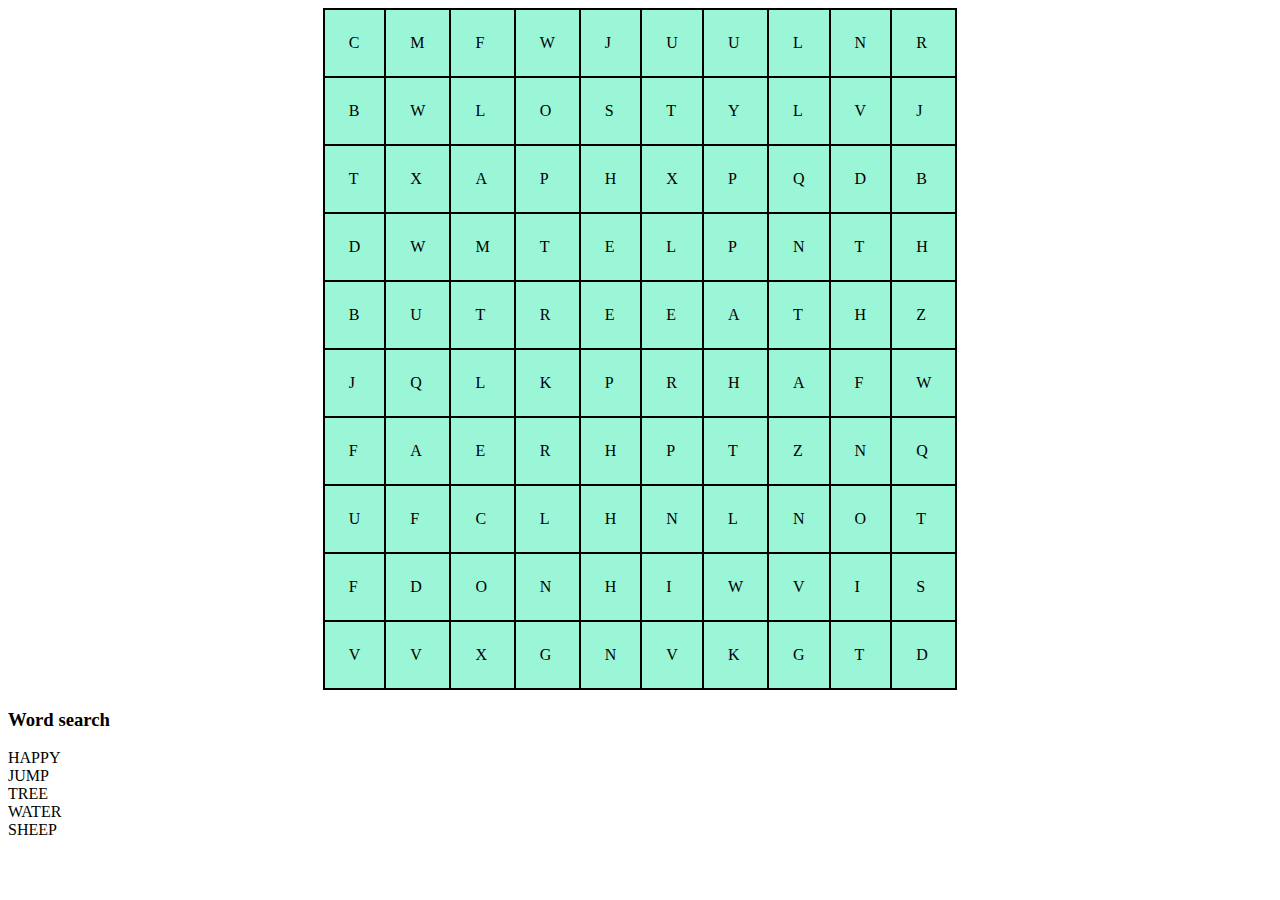
==== index.html @ 6df51038 "combined everythign" ====
<!DOCTYPE html>
<html lang="en">
<head>
    <meta charset="UTF-8">
    <meta name="viewport" content="width=device-width, initial-scale=1.0">
    <title>Document</title>
    <link rel="stylesheet" href="css/lenta.css">
</head>
<body>
    <div class="lentele">
        <div id="lentele">TEST</div>
        <h3>Word search</h3>
        <div class="given_words">
             <div class="given_word">
                 efefefe
             </div>
             <div class="given_word">
                 fefefefef
             </div>
             <div class="given_word">
                 fefefefef
             </div>
             <div class="given_word">
                 fefefefef
             </div>
             <div class="given_word">
                 efefefefe
             </div>
        </div>
     </div>
</body>
<script  type="module" src="app/start.js"></script>
</html>
---- css/lenta.css ----
.lenta{
    background-color: rgb(216, 187, 243);
    border: 2px solid black;
    width: fit-content;
    text-align: center;
    display: flex;
    flex-direction: column;
    margin: 0 auto;
    padding: 2em;
}
table{
    border-collapse: collapse;
    display: flex;
    justify-content: center;
}
.buttons{
    display: flex;
    flex-direction: column;
    width: fit-content;
}
tr{
    border: 2px solid black;
}
td{
    padding: 1.5em;
    background-color: rgb(155, 246, 216);
    border: 2px solid black;
}
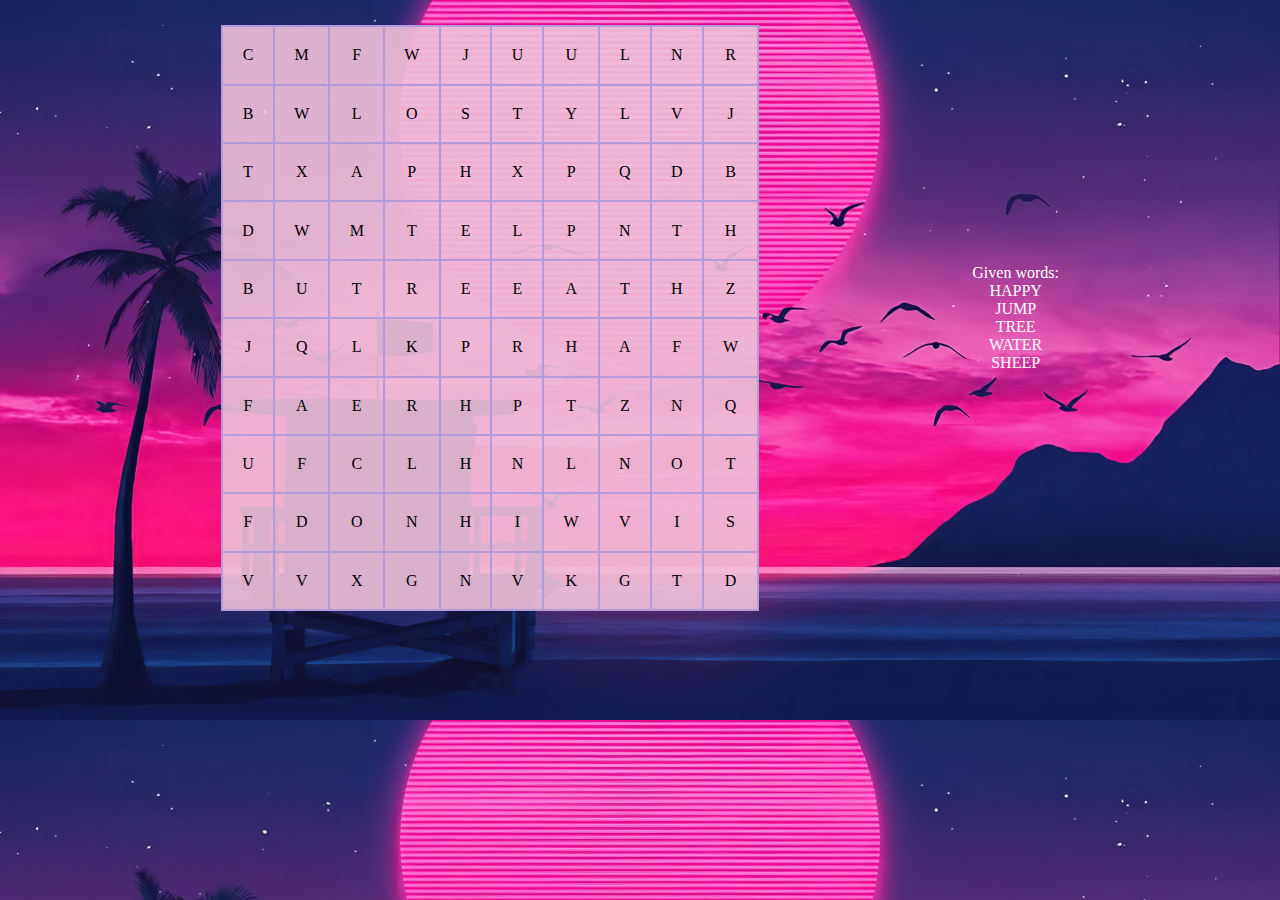
==== commit 7e20f0e2: "added style and  generated_words function" ====
--- a/index.html
+++ b/index.html
@@ -9,24 +9,6 @@
 <body>
     <div class="lentele">
         <div id="lentele">TEST</div>
-        <h3>Word search</h3>
-        <div class="given_words">
-             <div class="given_word">
-                 efefefe
-             </div>
-             <div class="given_word">
-                 fefefefef
-             </div>
-             <div class="given_word">
-                 fefefefef
-             </div>
-             <div class="given_word">
-                 fefefefef
-             </div>
-             <div class="given_word">
-                 efefefefe
-             </div>
-        </div>
      </div>
 </body>
 <script  type="module" src="app/start.js"></script>
--- a/css/lenta.css
+++ b/css/lenta.css
@@ -1,17 +1,7 @@
-.lenta{
-    background-color: rgb(216, 187, 243);
-    border: 2px solid black;
-    width: fit-content;
-    text-align: center;
-    display: flex;
-    flex-direction: column;
-    margin: 0 auto;
-    padding: 2em;
-}
+
 table{
     border-collapse: collapse;
-    display: flex;
-    justify-content: center;
+    
 }
 .buttons{
     display: flex;
@@ -22,7 +12,21 @@
     border: 2px solid black;
 }
 td{
-    padding: 1.5em;
-    background-color: rgb(155, 246, 216);
-    border: 2px solid black;
+    padding: 1.2em;
+    background-color: rgba(238, 193, 216, 0.9);
+    border: 2px solid rgb(177, 156, 217);
+}
+.lentele{
+    margin-top: 2%;
+    display: flex;
+    text-align: center;
+    justify-content: space-evenly;
+    align-items: center;
+}
+body{
+    background-image: url(../IMG/background.jpg);
+    background-size: cover;
+}
+.given_words{
+    color: white;
 }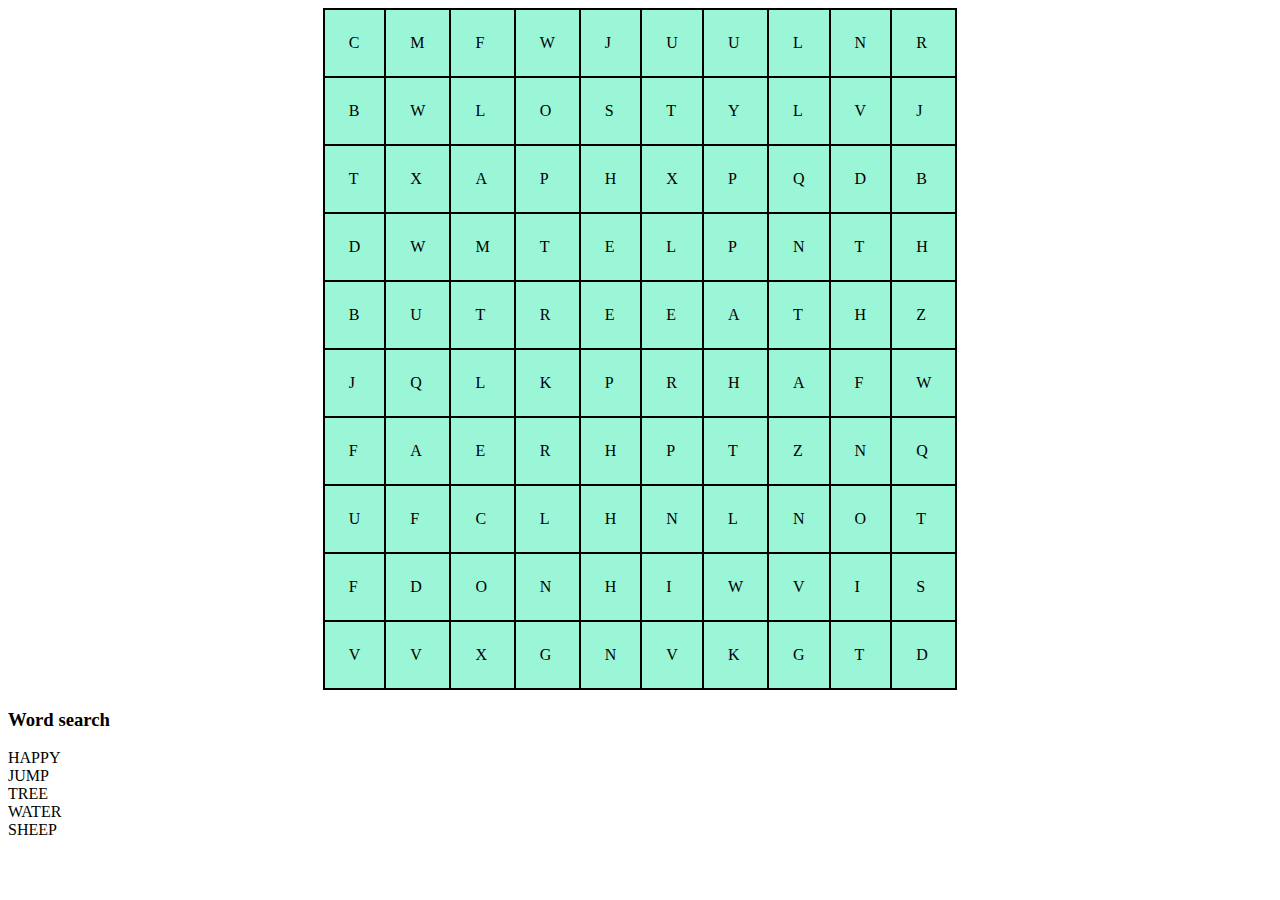
==== commit a1b656ba: "Merge remote-tracking branch 'origin/word_reader' into EmilijaP" ====
--- a/index.html
+++ b/index.html
@@ -9,6 +9,24 @@
 <body>
     <div class="lentele">
         <div id="lentele">TEST</div>
+        <h3>Word search</h3>
+        <div class="given_words">
+             <div class="given_word">
+                 efefefe
+             </div>
+             <div class="given_word">
+                 fefefefef
+             </div>
+             <div class="given_word">
+                 fefefefef
+             </div>
+             <div class="given_word">
+                 fefefefef
+             </div>
+             <div class="given_word">
+                 efefefefe
+             </div>
+        </div>
      </div>
 </body>
 <script  type="module" src="app/start.js"></script>
--- a/css/lenta.css
+++ b/css/lenta.css
@@ -1,7 +1,17 @@
-
+.lenta{
+    background-color: rgb(216, 187, 243);
+    border: 2px solid black;
+    width: fit-content;
+    text-align: center;
+    display: flex;
+    flex-direction: column;
+    margin: 0 auto;
+    padding: 2em;
+}
 table{
     border-collapse: collapse;
-    
+    display: flex;
+    justify-content: center;
 }
 .buttons{
     display: flex;
@@ -12,21 +22,14 @@
     border: 2px solid black;
 }
 td{
-    padding: 1.2em;
-    background-color: rgba(238, 193, 216, 0.9);
-    border: 2px solid rgb(177, 156, 217);
+    padding: 1.5em;
+    background-color: rgb(155, 246, 216);
+    border: 2px solid black;
 }
-.lentele{
-    margin-top: 2%;
-    display: flex;
-    text-align: center;
-    justify-content: space-evenly;
-    align-items: center;
+
+.wrong{
+    background-color: red;
 }
-body{
-    background-image: url(../IMG/background.jpg);
-    background-size: cover;
-}
-.given_words{
-    color: white;
+.correct{
+    background-color: green;
 }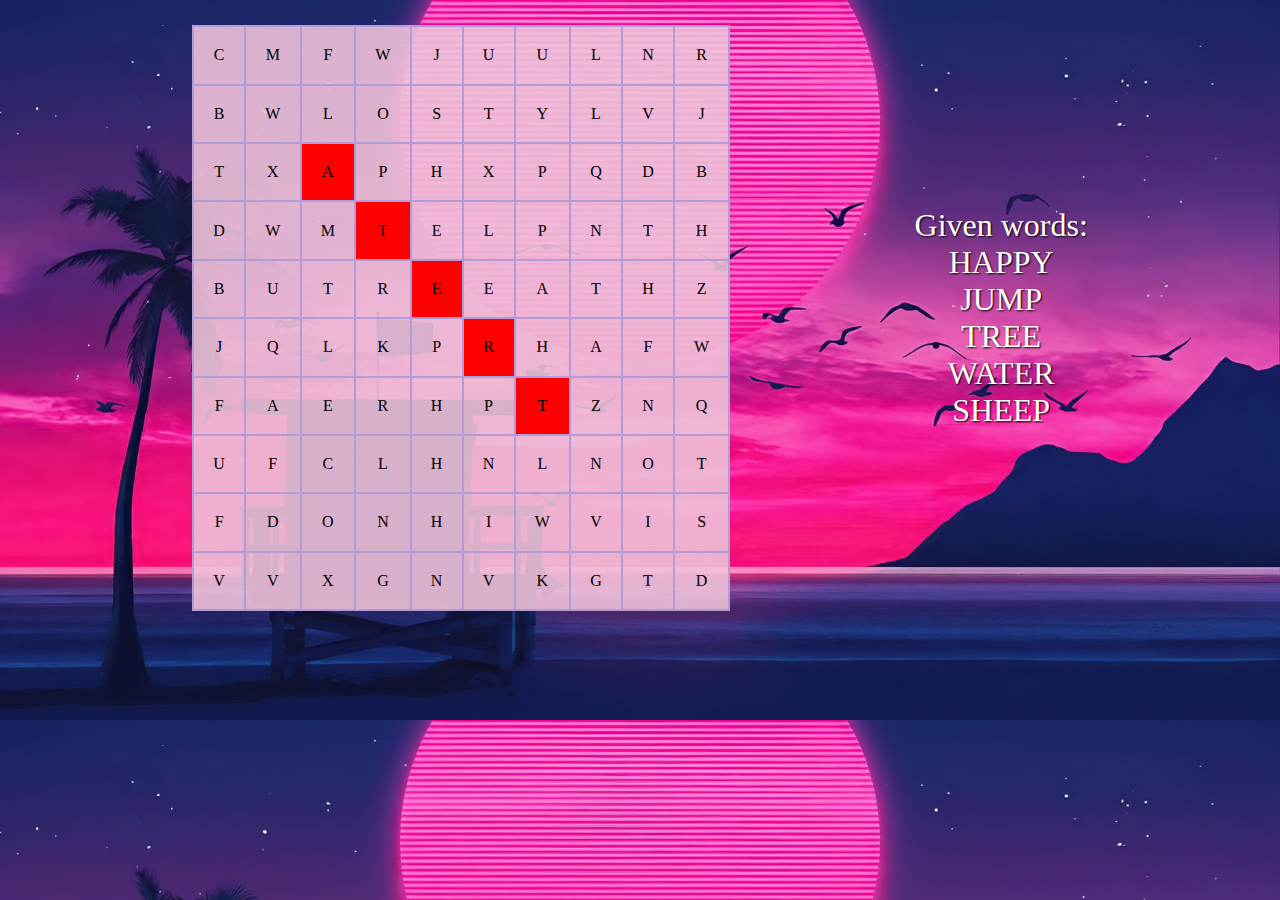
==== commit c1d4c3cd: "Merge remote-tracking branch 'origin/Stylius' into word_reader" ====
--- a/index.html
+++ b/index.html
@@ -9,24 +9,6 @@
 <body>
     <div class="lentele">
         <div id="lentele">TEST</div>
-        <h3>Word search</h3>
-        <div class="given_words">
-             <div class="given_word">
-                 efefefe
-             </div>
-             <div class="given_word">
-                 fefefefef
-             </div>
-             <div class="given_word">
-                 fefefefef
-             </div>
-             <div class="given_word">
-                 fefefefef
-             </div>
-             <div class="given_word">
-                 efefefefe
-             </div>
-        </div>
      </div>
 </body>
 <script  type="module" src="app/start.js"></script>
--- a/css/lenta.css
+++ b/css/lenta.css
@@ -1,17 +1,7 @@
-.lenta{
-    background-color: rgb(216, 187, 243);
-    border: 2px solid black;
-    width: fit-content;
-    text-align: center;
-    display: flex;
-    flex-direction: column;
-    margin: 0 auto;
-    padding: 2em;
-}
+
 table{
     border-collapse: collapse;
-    display: flex;
-    justify-content: center;
+    
 }
 .buttons{
     display: flex;
@@ -22,9 +12,26 @@
     border: 2px solid black;
 }
 td{
-    padding: 1.5em;
+    padding: 1.2em;
     background-color: rgb(155, 246, 216);
     border: 2px solid black;
+    padding: 1.2em;
+    background-color: rgba(238, 193, 216, 0.9);
+    border: 2px solid rgb(177, 156, 217);
+}
+.lentele{
+    margin-top: 2%;
+    display: flex;
+    text-align: center;
+    justify-content: space-evenly;
+    align-items: center;
+}
+body{
+    background-image: url(../IMG/background.jpg);
+    background-size: cover;
+}
+.given_words{
+    color: white;
 }
 
 .wrong{
@@ -32,4 +39,22 @@
 }
 .correct{
     background-color: green;
+    background-color: rgba(238, 193, 216, 0.9);
+    border: 2px solid rgb(177, 156, 217);
+}
+.lentele{
+    margin-top: 2%;
+    display: flex;
+    text-align: center;
+    justify-content: space-evenly;
+    align-items: center;
+}
+body{
+    background-image: url(../IMG/background.jpg);
+    background-size: cover;
+}
+.given_words{
+    color: white;
+    font-size: 2em;
+    text-shadow: 1px 1px 2px black;
 }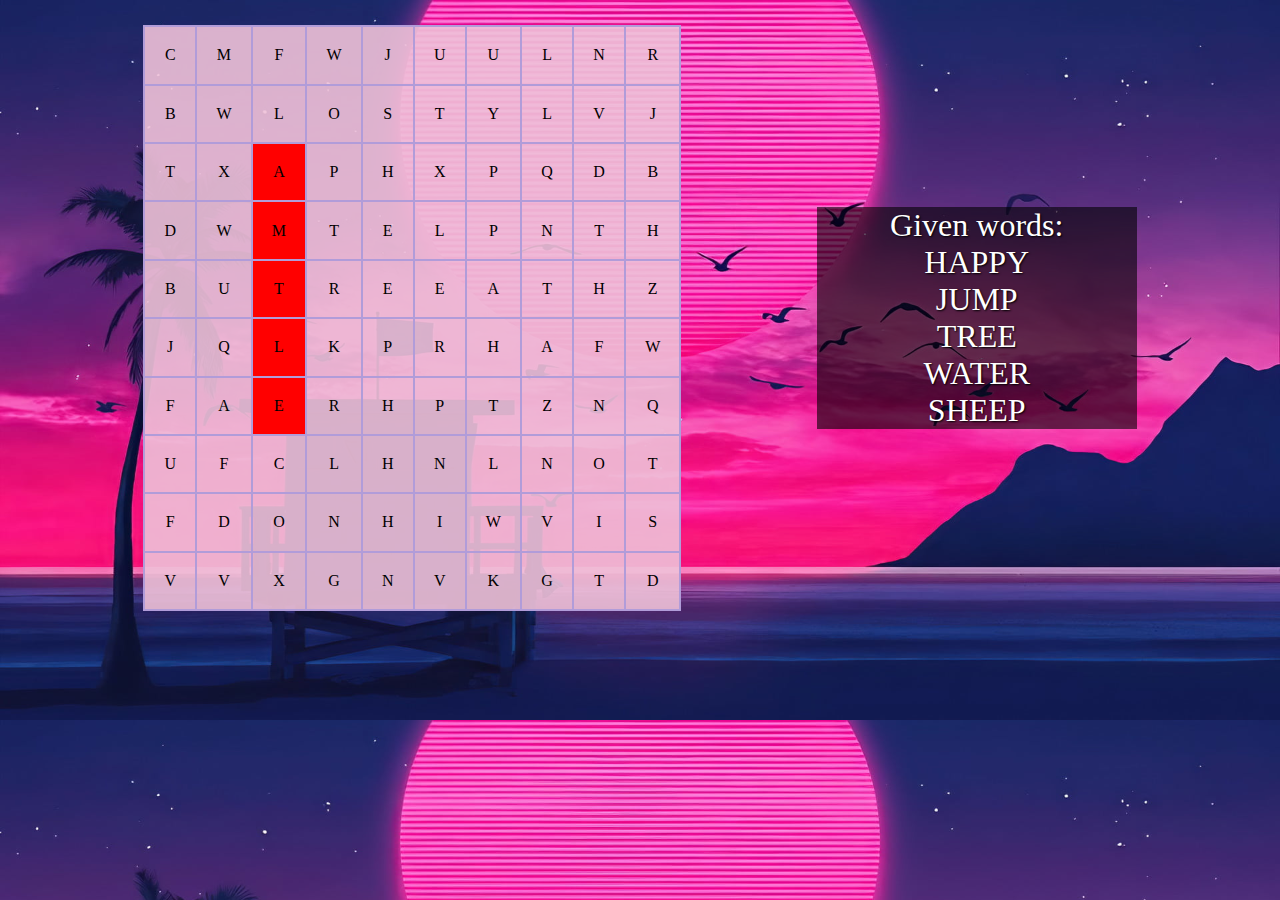
==== commit ce9b2c74: "merger" ====
--- a/index.html
+++ b/index.html
@@ -11,5 +11,5 @@
         <div id="lentele">TEST</div>
      </div>
 </body>
-<script  type="module" src="app/start.js"></script>
+<script type="module" src="./app/zaidimas.js"></script>
 </html>
--- a/css/lenta.css
+++ b/css/lenta.css
@@ -54,7 +54,9 @@
     background-size: cover;
 }
 .given_words{
+    width: 10em;
     color: white;
+    background-color: rgba(0, 0, 0, 0.593);
     font-size: 2em;
     text-shadow: 1px 1px 2px black;
 }